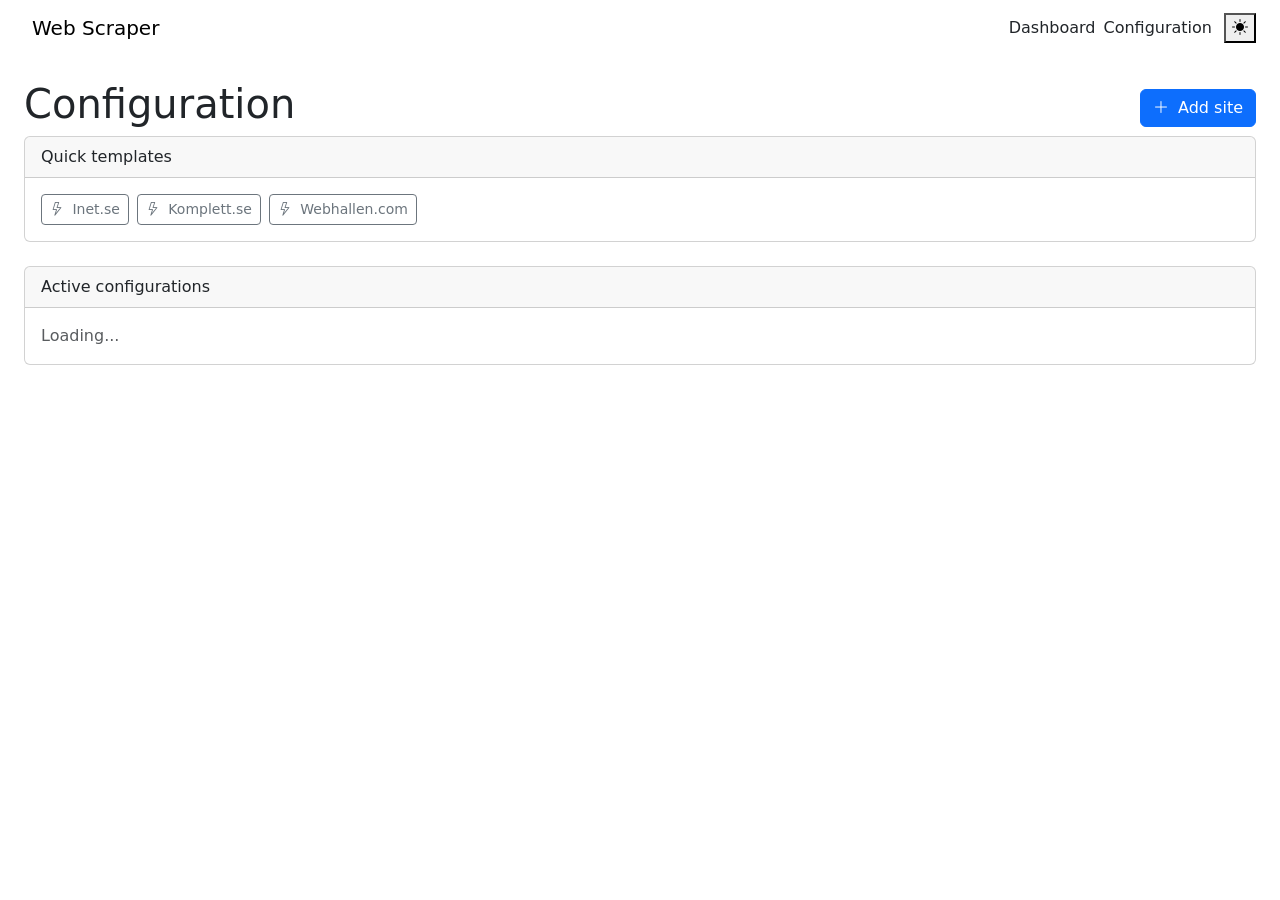
==== webui/templates/config.html @ 937bdb72 "feat(webui): replace spider icon with custom SVG; fix page load performance - Add spider.svg (64x64 " ====
<!DOCTYPE html>
<html lang="en">
<head>
    <meta charset="UTF-8">
    <meta name="viewport" content="width=device-width, initial-scale=1.0">
    <title>Web Scraper — Configuration</title>
    <link href="https://cdn.jsdelivr.net/npm/bootstrap@5.3.0/dist/css/bootstrap.min.css" rel="stylesheet">
    <link rel="stylesheet" href="https://cdn.jsdelivr.net/npm/bootstrap-icons@1.11.0/font/bootstrap-icons.css">
    <link rel="stylesheet" href="/static/style.css">
    <script>
        (function() {
            const saved = localStorage.getItem('theme');
            const preferred = window.matchMedia('(prefers-color-scheme: dark)').matches ? 'dark' : 'light';
            document.documentElement.setAttribute('data-bs-theme', saved || preferred);
        })();
    </script>
</head>
<body>
    <nav class="navbar navbar-expand-lg sticky-top">
        <div class="container-fluid px-4">
            <a class="navbar-brand d-flex align-items-center gap-2" href="/">
                <span class="spider-icon text-primary"></span> Web Scraper
            </a>
            <div class="d-flex align-items-center gap-2 ms-auto">
                <a class="nav-link" href="/">Dashboard</a>
                <a class="nav-link" href="/config">Configuration</a>
                <button class="theme-toggle ms-1" onclick="toggleTheme()" title="Toggle theme">
                    <i class="bi bi-moon-stars-fill" id="themeIcon"></i>
                </button>
            </div>
        </div>
    </nav>

    <div class="container-fluid px-4 py-4" style="max-width: 1400px;">

        <div class="page-header d-flex justify-content-between align-items-center">
            <h1>Configuration</h1>
            <button class="btn btn-primary" onclick="toggleAddForm()">
                <i class="bi bi-plus-lg me-1"></i> Add site
            </button>
        </div>

        <!-- Add Form -->
        <div id="addForm" class="card mb-4" style="display: none;">
            <div class="card-header d-flex justify-content-between align-items-center">
                <span>New scraper configuration</span>
                <button class="btn btn-sm btn-outline-secondary" onclick="toggleAddForm()">
                    <i class="bi bi-x-lg"></i>
                </button>
            </div>
            <div class="card-body">
                <form onsubmit="addConfig(event)">
                    <div class="row g-3">
                        <div class="col-md-6">
                            <label class="form-label">Name</label>
                            <input type="text" class="form-control" id="cfgName" required placeholder="e.g. Example.com">
                        </div>
                        <div class="col-md-6">
                            <label class="form-label">URL</label>
                            <div class="d-flex gap-2">
                                <input type="url" class="form-control" id="cfgUrl" required placeholder="https://www.example.com/products">
                                <button type="button" class="btn btn-outline-secondary text-nowrap" id="detectBtn" onclick="autoDetect()" title="Auto-detect selectors">
                                    <i class="bi bi-magic" id="detectIcon"></i> Detect
                                </button>
                            </div>
                        </div>
                        <div class="col-md-6">
                            <label class="form-label">Product container selector</label>
                            <input type="text" class="form-control" id="cfgProduct" required placeholder="div.product-item">
                        </div>
                        <div class="col-md-6">
                            <label class="form-label">Title selector</label>
                            <input type="text" class="form-control" id="cfgTitle" required placeholder="h2.product-title">
                        </div>
                        <div class="col-md-6">
                            <label class="form-label">Price selector</label>
                            <input type="text" class="form-control" id="cfgPrice" required placeholder="span.price">
                        </div>
                        <div class="col-md-6">
                            <label class="form-label">Link selector</label>
                            <input type="text" class="form-control" id="cfgLink" required placeholder="a.product-link">
                        </div>
                        <div class="col-12 d-flex gap-2 pt-1">
                            <button type="submit" class="btn btn-primary">
                                <i class="bi bi-check-lg me-1"></i> Save
                            </button>
                            <button type="button" class="btn btn-outline-secondary" onclick="toggleAddForm()">Cancel</button>
                        </div>
                    </div>
                </form>
            </div>
        </div>

        <!-- Templates -->
        <div class="card mb-4">
            <div class="card-header">Quick templates</div>
            <div class="card-body d-flex flex-wrap gap-2">
                <button class="btn btn-outline-secondary btn-sm" onclick="loadTemplate('inet')">
                    <i class="bi bi-lightning me-1"></i> Inet.se
                </button>
                <button class="btn btn-outline-secondary btn-sm" onclick="loadTemplate('komplett')">
                    <i class="bi bi-lightning me-1"></i> Komplett.se
                </button>
                <button class="btn btn-outline-secondary btn-sm" onclick="loadTemplate('webhallen')">
                    <i class="bi bi-lightning me-1"></i> Webhallen.com
                </button>
            </div>
        </div>

        <!-- Configs list -->
        <div class="card">
            <div class="card-header">Active configurations</div>
            <div id="configsList">
                <div class="card-body text-muted">Loading...</div>
            </div>
        </div>
    </div>

    <div id="toastContainer" class="toast-container position-fixed bottom-0 end-0 p-3"></div>

    <script src="https://cdn.jsdelivr.net/npm/bootstrap@5.3.0/dist/js/bootstrap.bundle.min.js"></script>
    <script src="/static/script.js"></script>
    <script>
        const templates = {
            inet: {
                name: "Inet.se",
                base_url: "https://www.inet.se/kategori/datorkomponenter",
                product_selector: "a[href*='/produkt/']",
                title_selector: "",
                price_selector: "text=/\\d[\\d\\s]*\\s*kr/",
                link_selector: ""
            },
            komplett: {
                name: "Komplett.se",
                base_url: "https://www.komplett.se/category/datorkomponenter",
                product_selector: "div.product-list-item",
                title_selector: "h2.product-name",
                price_selector: "span.product-price-now",
                link_selector: "a.product-link"
            },
            webhallen: {
                name: "Webhallen.com",
                base_url: "https://www.webhallen.com/se/category/datorkomponenter",
                product_selector: "div.product-item",
                title_selector: "h2.product-title",
                price_selector: "span.price",
                link_selector: "a.product-link"
            }
        };

        function toggleTheme() {
            const html = document.documentElement;
            const next = html.getAttribute('data-bs-theme') === 'dark' ? 'light' : 'dark';
            html.setAttribute('data-bs-theme', next);
            localStorage.setItem('theme', next);
            updateThemeIcon();
        }

        function updateThemeIcon() {
            const dark = document.documentElement.getAttribute('data-bs-theme') === 'dark';
            document.getElementById('themeIcon').className = dark ? 'bi bi-moon-stars-fill' : 'bi bi-sun-fill';
        }

        document.querySelectorAll('.nav-link').forEach(l => {
            if (l.getAttribute('href') === window.location.pathname) l.classList.add('active');
        });

        function toggleAddForm() {
            const form = document.getElementById('addForm');
            form.style.display = form.style.display === 'none' ? 'block' : 'none';
        }

        function loadTemplate(name) {
            const t = templates[name];
            if (!t) return;
            document.getElementById('cfgName').value = t.name;
            document.getElementById('cfgUrl').value = t.base_url;
            document.getElementById('cfgProduct').value = t.product_selector;
            document.getElementById('cfgTitle').value = t.title_selector;
            document.getElementById('cfgPrice').value = t.price_selector;
            document.getElementById('cfgLink').value = t.link_selector;
            document.getElementById('addForm').style.display = 'block';
            document.getElementById('addForm').scrollIntoView({ behavior: 'smooth', block: 'nearest' });
        }

        function autoDetect() {
            const url = document.getElementById('cfgUrl').value.trim();
            if (!url) { showToast('Enter a URL first', 'warning'); return; }
            const btn = document.getElementById('detectBtn');
            const icon = document.getElementById('detectIcon');
            btn.disabled = true;
            icon.className = 'bi bi-arrow-repeat spin';
            fetch('/api/detect', {
                method: 'POST',
                headers: {'Content-Type': 'application/json'},
                body: JSON.stringify({ url })
            })
            .then(r => r.json())
            .then(res => {
                if (res.status === 'success') {
                    if (res.product_selector) document.getElementById('cfgProduct').value = res.product_selector;
                    if (res.title_selector)   document.getElementById('cfgTitle').value   = res.title_selector;
                    if (res.price_selector)   document.getElementById('cfgPrice').value   = res.price_selector;
                    if (res.link_selector)    document.getElementById('cfgLink').value    = res.link_selector;
                    const found = [res.product_selector, res.title_selector, res.price_selector, res.link_selector].filter(Boolean).length;
                    showToast(`Detected ${found}/4 selectors`, found >= 3 ? 'success' : 'warning');
                } else {
                    showToast('Detection failed: ' + (res.message || 'Unknown error'), 'danger');
                }
            })
            .catch(() => showToast('Detection request failed', 'danger'))
            .finally(() => {
                btn.disabled = false;
                icon.className = 'bi bi-magic';
            });
        }

        function addConfig(e) {
            e.preventDefault();
            const data = {
                name: document.getElementById('cfgName').value,
                base_url: document.getElementById('cfgUrl').value,
                product_selector: document.getElementById('cfgProduct').value,
                title_selector: document.getElementById('cfgTitle').value,
                price_selector: document.getElementById('cfgPrice').value,
                link_selector: document.getElementById('cfgLink').value,
                enabled: true
            };
            fetch('/api/configs', {
                method: 'POST',
                headers: {'Content-Type': 'application/json'},
                body: JSON.stringify(data)
            })
            .then(r => r.json())
            .then(res => {
                if (res.status === 'success') {
                    showToast('Configuration saved', 'success');
                    toggleAddForm();
                    e.target.reset();
                    loadConfigs();
                } else {
                    showToast('Error: ' + (res.message || 'Could not save'), 'danger');
                }
            })
            .catch(() => showToast('Failed to save configuration', 'danger'));
        }

        function deleteConfig(id) {
            if (!confirm('Delete this configuration?')) return;
            fetch(`/api/configs/${id}`, { method: 'DELETE' })
                .then(r => r.json())
                .then(() => { showToast('Configuration deleted', 'success'); loadConfigs(); })
                .catch(() => showToast('Failed to delete', 'danger'));
        }

        function loadConfigs() {
            fetch('/api/configs')
                .then(r => r.json())
                .then(configs => {
                    const el = document.getElementById('configsList');
                    if (configs.length === 0) {
                        el.innerHTML = `<div class="card-body">
                            <div class="empty-state">
                                <i class="bi bi-sliders"></i>
                                No configurations yet — add your first site above
                            </div></div>`;
                        return;
                    }
                    el.innerHTML = `<div class="table-responsive"><table class="table table-hover">
                        <thead><tr>
                            <th>Name</th><th>URL</th><th>Status</th><th></th>
                        </tr></thead>
                        <tbody>${configs.map(c => `
                            <tr>
                                <td class="fw-500">${escapeHtml(c.name)}</td>
                                <td class="date-cell">${escapeHtml(c.base_url)}</td>
                                <td>${c.enabled
                                    ? '<span class="status-active"><i class="bi bi-circle-fill" style="font-size:0.5rem"></i> Active</span>'
                                    : '<span class="status-inactive"><i class="bi bi-circle-fill" style="font-size:0.5rem"></i> Inactive</span>'
                                }</td>
                                <td class="text-end">
                                    <button class="btn btn-sm btn-outline-danger" onclick="deleteConfig(${c.id})">
                                        <i class="bi bi-trash3"></i>
                                    </button>
                                </td>
                            </tr>`).join('')}
                        </tbody></table></div>`;
                })
                .catch(() => showToast('Could not load configurations', 'danger'));
        }

        updateThemeIcon();
        loadConfigs();
    </script>
</body>
</html>
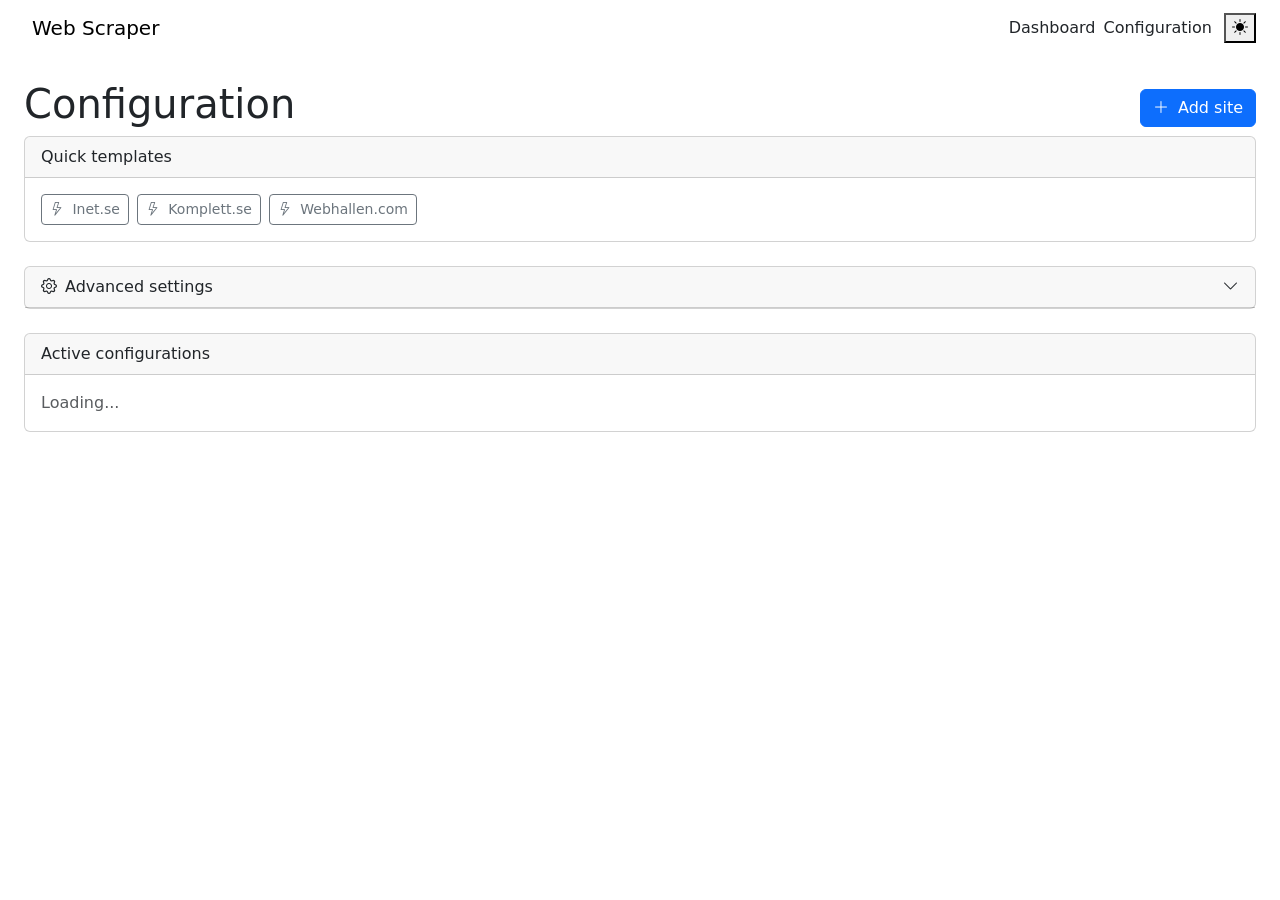
==== commit cac96ef4: "fix: improve auto-detect selector logic and move advanced settings (#71) - detect: handle wrapper-an" ====
--- a/webui/templates/config.html
+++ b/webui/templates/config.html
@@ -58,7 +58,7 @@
                         <div class="col-md-6">
                             <label class="form-label">URL</label>
                             <div class="d-flex gap-2">
-                                <input type="url" class="form-control" id="cfgUrl" required placeholder="https://www.example.com/products">
+                                <input type="text" class="form-control" id="cfgUrl" required placeholder="https://www.example.com/products">
                                 <button type="button" class="btn btn-outline-secondary text-nowrap" id="detectBtn" onclick="autoDetect()" title="Auto-detect selectors">
                                     <i class="bi bi-magic" id="detectIcon"></i> Detect
                                 </button>
@@ -104,6 +104,43 @@
                 <button class="btn btn-outline-secondary btn-sm" onclick="loadTemplate('webhallen')">
                     <i class="bi bi-lightning me-1"></i> Webhallen.com
                 </button>
+            </div>
+        </div>
+
+        <!-- Advanced settings -->
+        <div class="card mb-4">
+            <div class="card-header d-flex justify-content-between align-items-center"
+                 style="cursor:pointer" data-bs-toggle="collapse" data-bs-target="#advancedBody">
+                <span><i class="bi bi-gear me-2"></i>Advanced settings</span>
+                <i class="bi bi-chevron-down" id="advancedChevron"></i>
+            </div>
+            <div class="collapse" id="advancedBody">
+                <div class="card-body">
+                    <div id="settingsGrid" class="row g-3">
+                        <div class="col-12 text-muted">Loading...</div>
+                    </div>
+
+                    <hr class="my-4">
+                    <h6 class="mb-3"><i class="bi bi-key me-2"></i>Database credentials</h6>
+                    <div class="row g-3">
+                        <div class="col-md-6">
+                            <label class="form-label">New username</label>
+                            <div class="input-group input-group-sm">
+                                <input type="text" class="form-control" id="credUsername" placeholder="scraper">
+                                <button class="btn btn-outline-secondary" onclick="saveCredential('username')">Save</button>
+                            </div>
+                            <div class="form-text">Renames the PostgreSQL user. Takes effect immediately.</div>
+                        </div>
+                        <div class="col-md-6">
+                            <label class="form-label">New password</label>
+                            <div class="input-group input-group-sm">
+                                <input type="password" class="form-control" id="credPassword" placeholder="min 8 characters">
+                                <button class="btn btn-outline-secondary" onclick="saveCredential('password')">Save</button>
+                            </div>
+                            <div class="form-text">Updates the PostgreSQL password immediately.</div>
+                        </div>
+                    </div>
+                </div>
             </div>
         </div>
 
@@ -183,9 +220,17 @@
             document.getElementById('addForm').scrollIntoView({ behavior: 'smooth', block: 'nearest' });
         }
 
+        function normalizeUrl(raw) {
+            const s = raw.trim();
+            if (!s) return s;
+            return s.startsWith('http://') || s.startsWith('https://') ? s : 'https://' + s;
+        }
+
         function autoDetect() {
-            const url = document.getElementById('cfgUrl').value.trim();
+            const urlInput = document.getElementById('cfgUrl');
+            const url = normalizeUrl(urlInput.value);
             if (!url) { showToast('Enter a URL first', 'warning'); return; }
+            urlInput.value = url;
             const btn = document.getElementById('detectBtn');
             const icon = document.getElementById('detectIcon');
             btn.disabled = true;
@@ -202,6 +247,8 @@
                     if (res.title_selector)   document.getElementById('cfgTitle').value   = res.title_selector;
                     if (res.price_selector)   document.getElementById('cfgPrice').value   = res.price_selector;
                     if (res.link_selector)    document.getElementById('cfgLink').value    = res.link_selector;
+                    if (res.site_name && !document.getElementById('cfgName').value.trim())
+                        document.getElementById('cfgName').value = res.site_name;
                     const found = [res.product_selector, res.title_selector, res.price_selector, res.link_selector].filter(Boolean).length;
                     showToast(`Detected ${found}/4 selectors`, found >= 3 ? 'success' : 'warning');
                 } else {
@@ -219,7 +266,7 @@
             e.preventDefault();
             const data = {
                 name: document.getElementById('cfgName').value,
-                base_url: document.getElementById('cfgUrl').value,
+                base_url: normalizeUrl(document.getElementById('cfgUrl').value),
                 product_selector: document.getElementById('cfgProduct').value,
                 title_selector: document.getElementById('cfgTitle').value,
                 price_selector: document.getElementById('cfgPrice').value,
@@ -291,6 +338,96 @@
 
         updateThemeIcon();
         loadConfigs();
+
+        // === Advanced settings ===
+        const advancedBody = document.getElementById('advancedBody');
+        advancedBody.addEventListener('show.bs.collapse', loadSettings);
+        document.getElementById('advancedBody').addEventListener('shown.bs.collapse', () => {
+            document.getElementById('advancedChevron').className = 'bi bi-chevron-up';
+        });
+        document.getElementById('advancedBody').addEventListener('hidden.bs.collapse', () => {
+            document.getElementById('advancedChevron').className = 'bi bi-chevron-down';
+        });
+
+        function loadSettings() {
+            fetch('/api/settings')
+                .then(r => r.json())
+                .then(settings => renderSettings(settings))
+                .catch(() => {
+                    document.getElementById('settingsGrid').innerHTML =
+                        '<div class="col-12 text-danger">Could not load settings</div>';
+                });
+        }
+
+        function renderSettings(settings) {
+            const grid = document.getElementById('settingsGrid');
+            grid.innerHTML = Object.entries(settings).map(([key, s]) => {
+                const inputId = `setting_${key}`;
+                let input;
+                if (s.type === 'bool') {
+                    input = `<div class="form-check form-switch mt-1">
+                        <input class="form-check-input" type="checkbox" id="${inputId}"
+                            ${s.value === 'true' || s.value === true ? 'checked' : ''}
+                            onchange="saveSetting('${key}', this.checked.toString())">
+                    </div>`;
+                } else {
+                    const unit = s.unit ? `<span class="input-group-text">${escapeHtml(s.unit)}</span>` : '';
+                    const placeholder = s.placeholder ? `placeholder="${escapeHtml(s.placeholder)}"` : '';
+                    const min = s.min != null ? `min="${s.min}"` : '';
+                    input = `<div class="input-group input-group-sm">
+                        <input type="${s.type === 'int' || s.type === 'float' ? 'number' : 'text'}"
+                            class="form-control" id="${inputId}"
+                            value="${escapeHtml(String(s.value))}"
+                            ${min} ${placeholder}
+                            onchange="saveSetting('${key}', this.value)">
+                        ${unit}
+                    </div>`;
+                }
+                return `<div class="col-md-6">
+                    <label class="form-label fw-500 mb-1" for="${inputId}">${escapeHtml(s.label)}</label>
+                    ${input}
+                    <div class="form-text mt-1">${escapeHtml(s.description)}</div>
+                    <div class="form-text text-secondary" style="font-size:0.75rem">
+                        <i class="bi bi-info-circle me-1"></i>${escapeHtml(s.why)}
+                    </div>
+                </div>`;
+            }).join('');
+        }
+
+        function saveCredential(type) {
+            const fieldId = type === 'password' ? 'credPassword' : 'credUsername';
+            const value = document.getElementById(fieldId).value.trim();
+            if (!value) { showToast('Enter a value first', 'warning'); return; }
+            fetch(`/api/credentials/${type}`, {
+                method: 'PUT',
+                headers: {'Content-Type': 'application/json'},
+                body: JSON.stringify(type === 'password' ? { password: value } : { username: value })
+            })
+            .then(r => r.json())
+            .then(res => {
+                if (res.status === 'success') {
+                    showToast(`${type === 'password' ? 'Password' : 'Username'} updated`, 'success');
+                    document.getElementById(fieldId).value = '';
+                } else {
+                    showToast('Failed: ' + (res.message || ''), 'danger');
+                }
+            })
+            .catch(() => showToast('Request failed', 'danger'));
+        }
+
+        function saveSetting(key, value) {
+            fetch(`/api/settings/${key}`, {
+                method: 'PUT',
+                headers: {'Content-Type': 'application/json'},
+                body: JSON.stringify({ value })
+            })
+            .then(r => r.json())
+            .then(res => {
+                if (res.status === 'success') showToast('Setting saved', 'success');
+                else showToast('Failed to save: ' + (res.message || ''), 'danger');
+            })
+            .catch(() => showToast('Save failed', 'danger'));
+        }
     </script>
 </body>
 </html>
